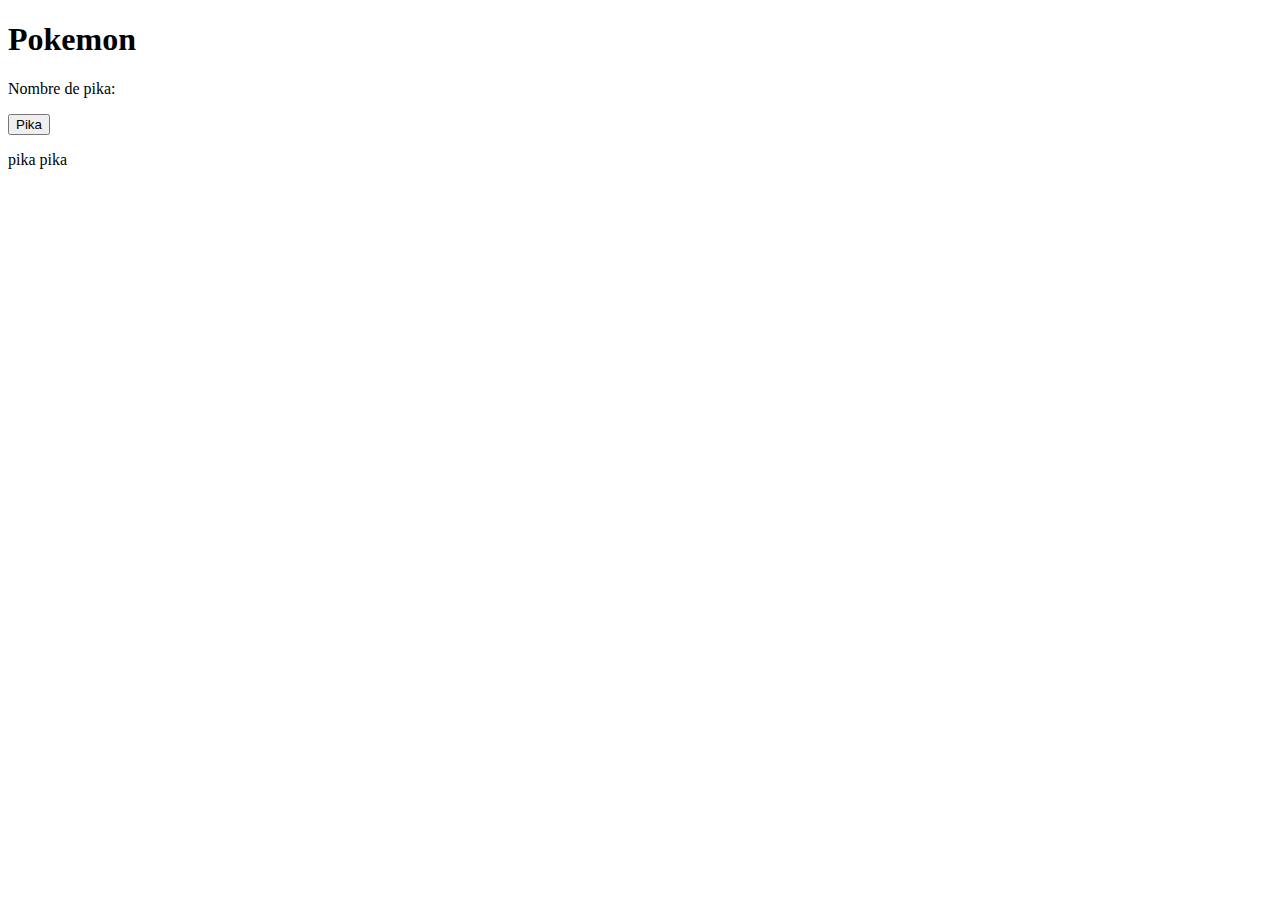
==== index.html @ 8cc9e289 "modification des emplacements des fichiers" ====
<!DOCTYPE html>
<html lang="en">

<head>
    <meta charset="UTF-8">
    <title>Pokemon</title>
</head>

<body>
    <h1>Pokemon</h1>
    <div>
        <p>Nombre de pika: <strong id="nbPika"></strong></p>
        <button id="pikaButton">Pika</button>
        <p id="pikapika">pika pika</p>
    </div>

    <script src="src/js/jquery-3.3.1.min.js"></script>
    <script src="src/js/index.js"></script>
</body>

</html>
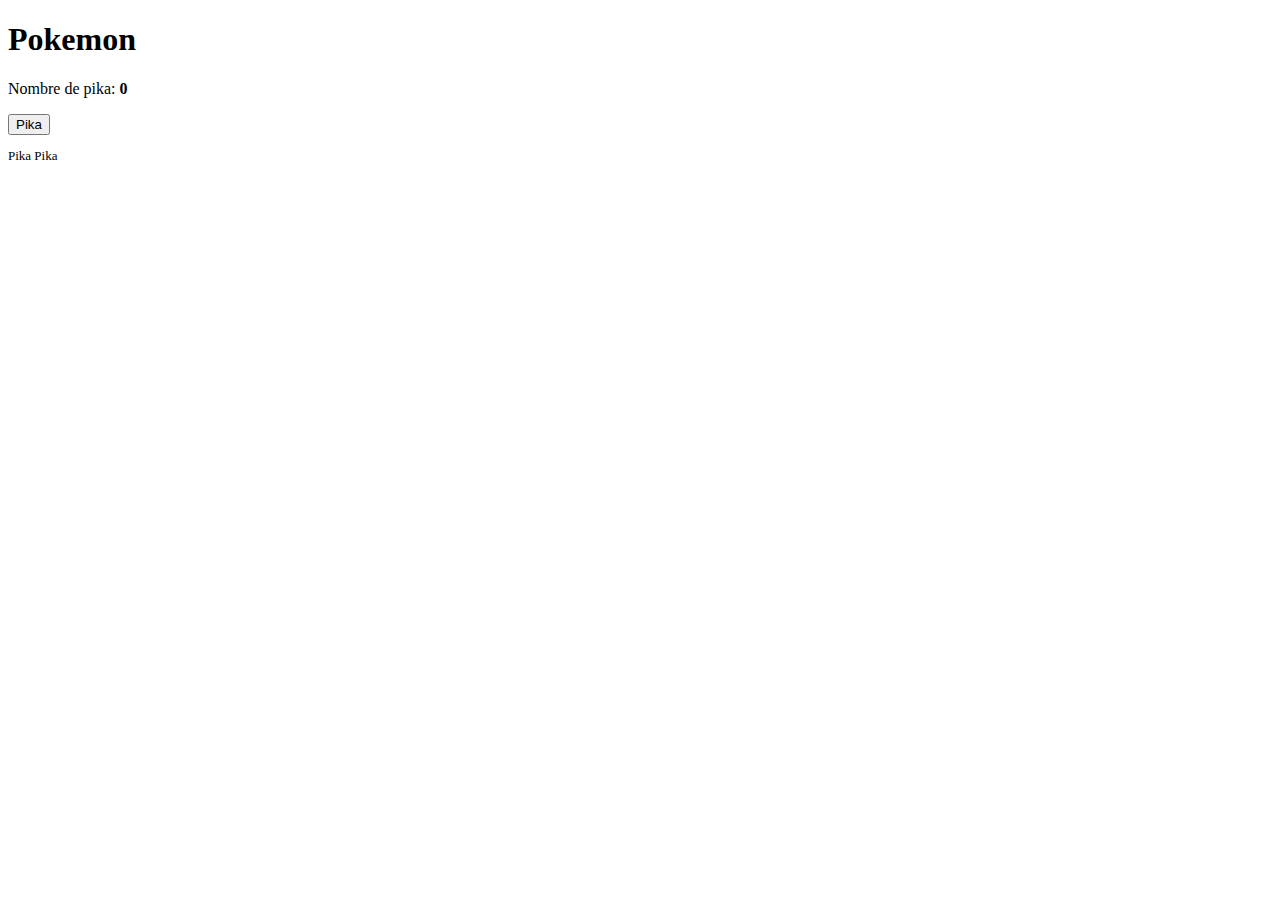
==== commit 311d1dd0: "la base" ====
--- a/index.html
+++ b/index.html
@@ -15,7 +15,9 @@
     </div>
 
     <script src="src/js/jquery-3.3.1.min.js"></script>
+    <script src="src/utils/jesuisutil.js"></script>
     <script src="src/js/index.js"></script>
+    
 </body>
 
 </html>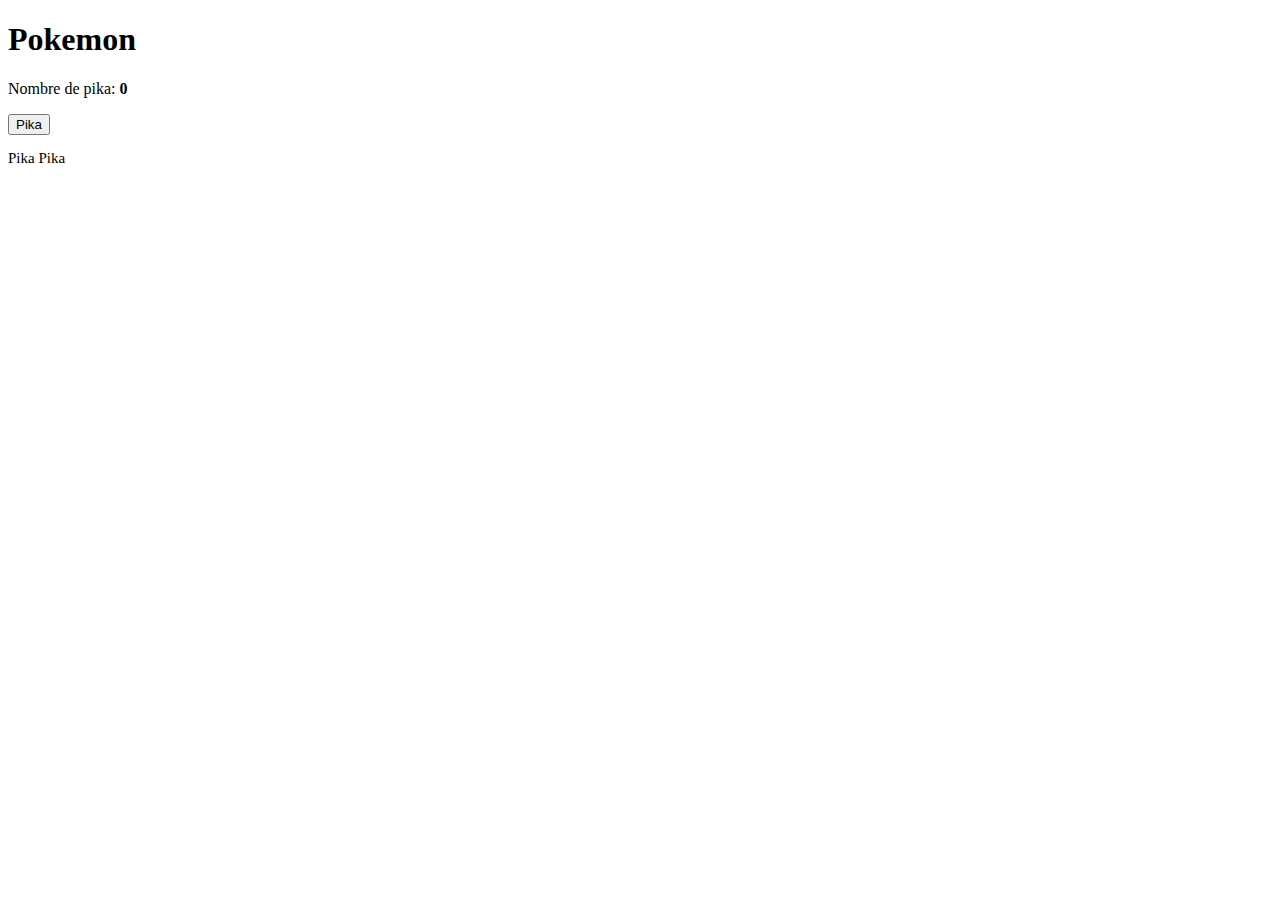
==== commit cec2c497: "clean clean puissance 2" ====
--- a/index.html
+++ b/index.html
@@ -15,9 +15,8 @@
     </div>
 
     <script src="src/js/jquery-3.3.1.min.js"></script>
-    <script src="src/utils/jesuisutil.js"></script>
+    <script src="src/js/utils/jesuisutil.js"></script>
     <script src="src/js/index.js"></script>
-    
 </body>
 
 </html>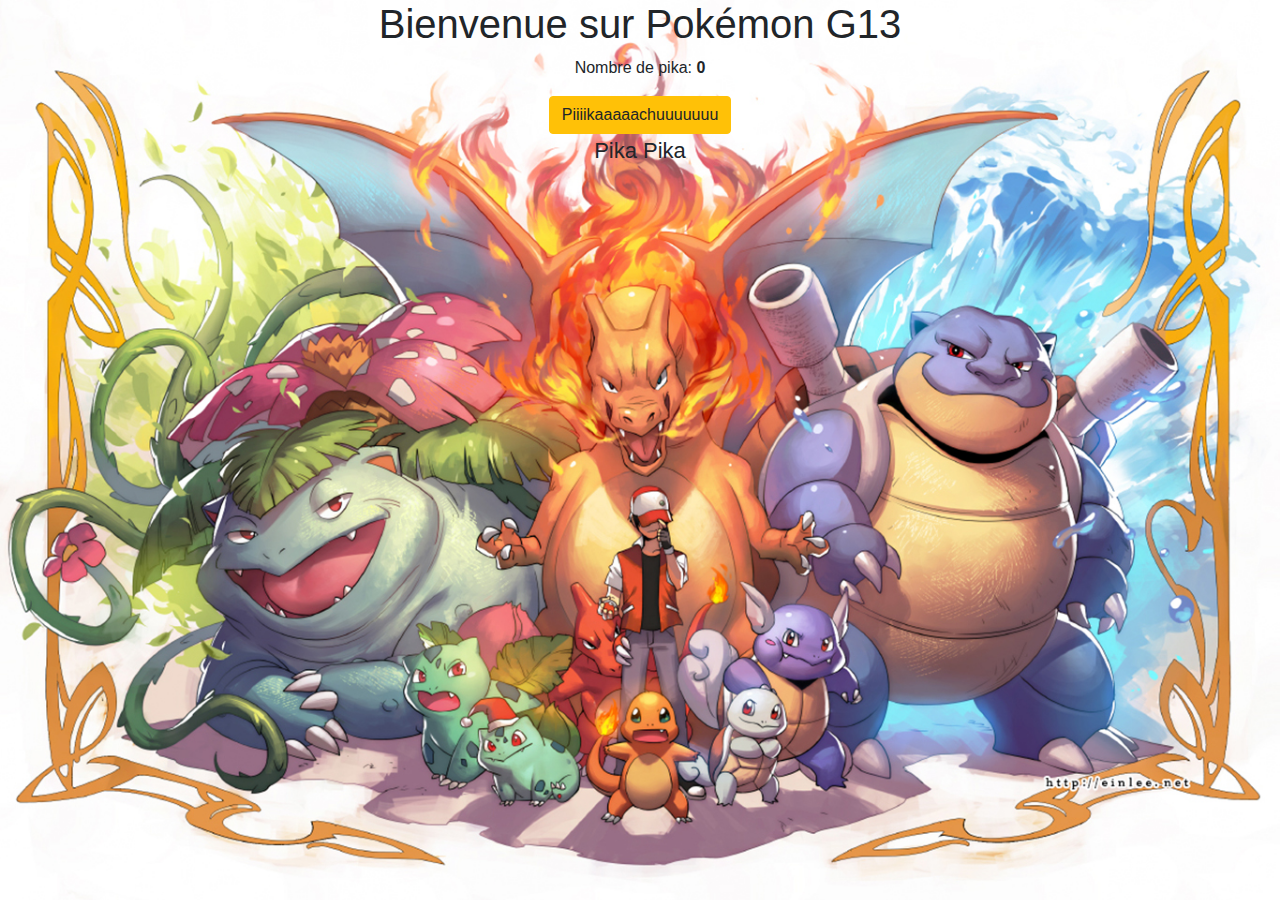
==== commit 1b50328f: "modification index.html" ====
--- a/index.html
+++ b/index.html
@@ -4,15 +4,21 @@
 <head>
     <meta charset="UTF-8">
     <title>Pokemon</title>
+    <link rel="stylesheet" href="https://stackpath.bootstrapcdn.com/bootstrap/4.3.1/css/bootstrap.min.css"
+        integrity="sha384-ggOyR0iXCbMQv3Xipma34MD+dH/1fQ784/j6cY/iJTQUOhcWr7x9JvoRxT2MZw1T" crossorigin="anonymous">
+        <link rel="stylesheet" href="src/css/sytle.css">
 </head>
 
-<body>
-    <h1>Pokemon</h1>
-    <div>
-        <p>Nombre de pika: <strong id="nbPika"></strong></p>
-        <button id="pikaButton">Pika</button>
-        <p id="pikapika">pika pika</p>
+<body id="mainPage">
+    <div class="container-fluid text-center">
+        <h1>Bienvenue sur Pokémon G13</h1>
+        <div class="col-lg">
+            <p>Nombre de pika: <strong id="nbPika"></strong></p>
+            <button id="pikaButton" type="button" class="btn btn-warning    ">Piiiikaaaaachuuuuuuu</button>
+            <p id="pikapika">pika pika</p>
+        </div>
     </div>
+
 
     <script src="src/js/jquery-3.3.1.min.js"></script>
     <script src="src/js/utils/jesuisutil.js"></script>
--- a/src/css/sytle.css
+++ b/src/css/sytle.css
@@ -0,0 +1,5 @@
+#mainPage {
+    background-image: url("../img/background1.jpg");
+    background-repeat: no-repeat;
+    background-size: cover;
+}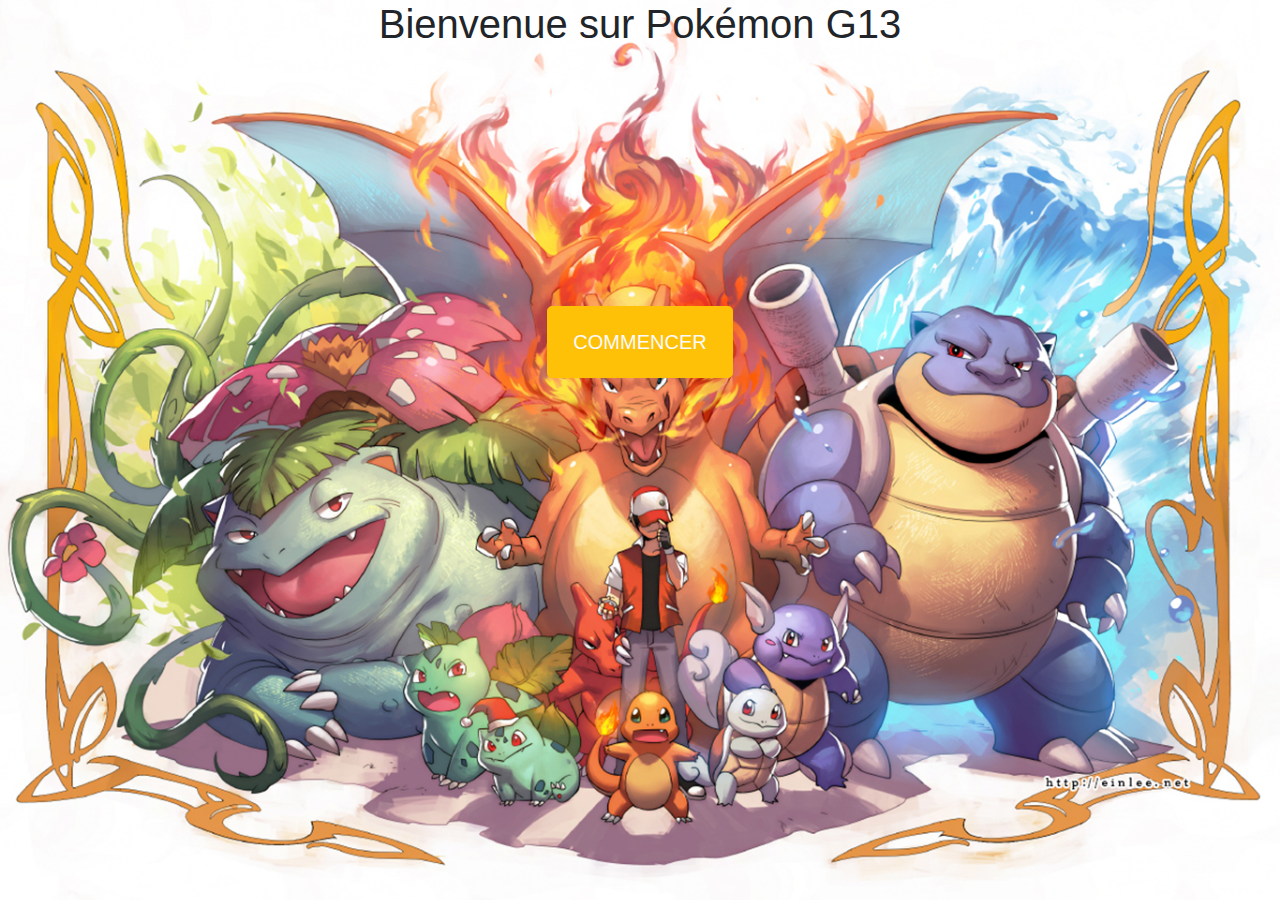
==== commit 691274ff: "modification index => launchPage" ====
--- a/index.html
+++ b/index.html
@@ -6,20 +6,20 @@
     <title>Pokemon</title>
     <link rel="stylesheet" href="https://stackpath.bootstrapcdn.com/bootstrap/4.3.1/css/bootstrap.min.css"
         integrity="sha384-ggOyR0iXCbMQv3Xipma34MD+dH/1fQ784/j6cY/iJTQUOhcWr7x9JvoRxT2MZw1T" crossorigin="anonymous">
-        <link rel="stylesheet" href="src/css/sytle.css">
+    <link rel="stylesheet" href="src/css/sytle.css">
 </head>
 
 <body id="mainPage">
     <div class="container-fluid text-center">
         <h1>Bienvenue sur Pokémon G13</h1>
-        <div class="col-lg">
+        <!-- <div class="col-lg">
             <p>Nombre de pika: <strong id="nbPika"></strong></p>
             <button id="pikaButton" type="button" class="btn btn-warning    ">Piiiikaaaaachuuuuuuu</button>
             <p id="pikapika">pika pika</p>
-        </div>
+        </div> -->
+
+        <button id="launchBtn" type="button" class="btn btn-primary btn-lg btn-warning text-light ">COMMENCER</button>
     </div>
-
-
     <script src="src/js/jquery-3.3.1.min.js"></script>
     <script src="src/js/utils/jesuisutil.js"></script>
     <script src="src/js/index.js"></script>
--- a/src/css/sytle.css
+++ b/src/css/sytle.css
@@ -2,4 +2,11 @@
     background-image: url("../img/background1.jpg");
     background-repeat: no-repeat;
     background-size: cover;
+}
+
+/* INDEX */
+
+#launchBtn {
+    margin-top: 20%;
+    padding: 20px 2% 
 }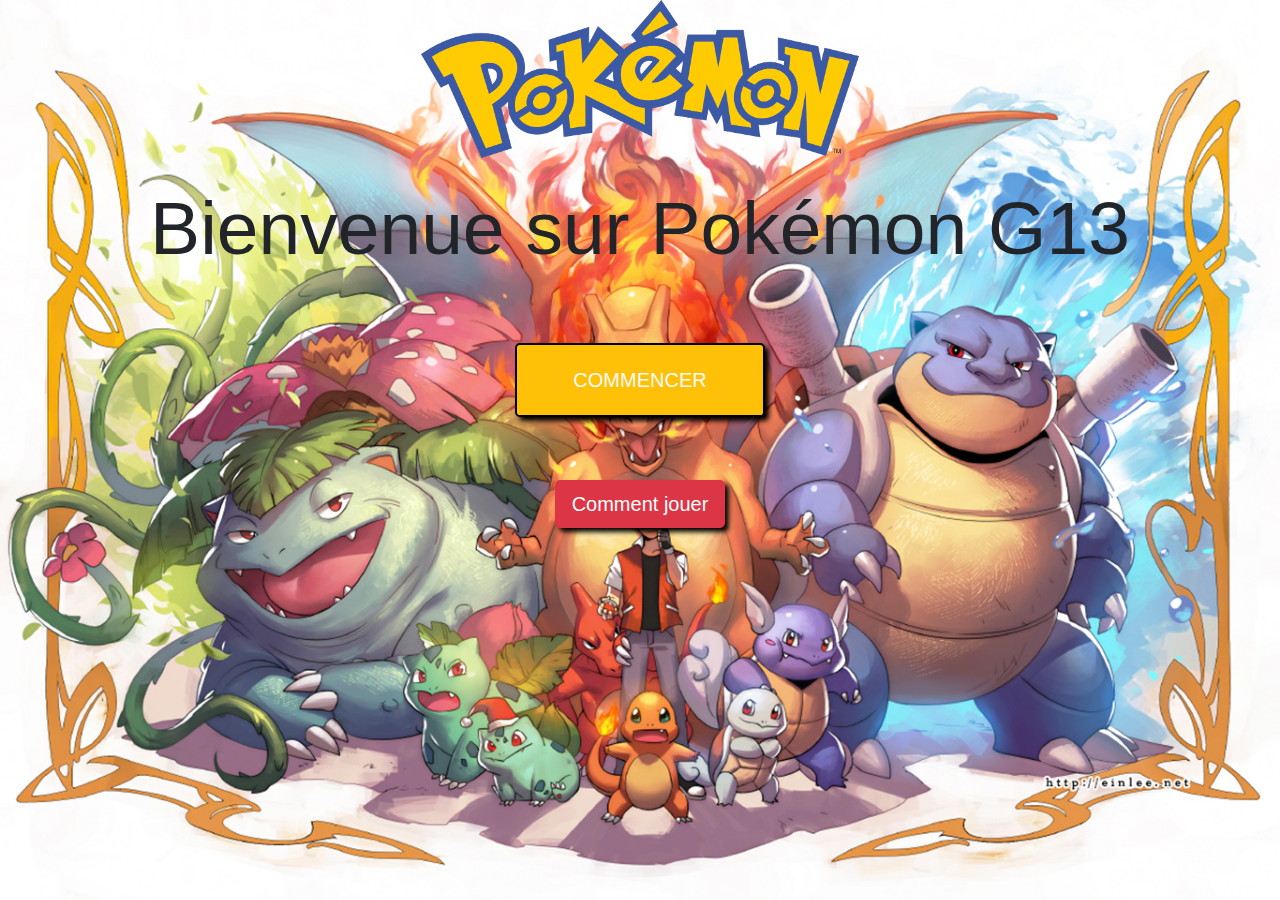
==== commit 9772d051: "last commit du vendredi, apres c'est apero" ====
--- a/index.html
+++ b/index.html
@@ -11,6 +11,7 @@
 
 <body id="mainPage">
     <div class="container-fluid text-center">
+        <img src="src/img/logo.png" alt="logo pokémon" class="img-fluid">
         <h1>Bienvenue sur Pokémon G13</h1>
         <!-- <div class="col-lg">
             <p>Nombre de pika: <strong id="nbPika"></strong></p>
@@ -19,6 +20,16 @@
         </div> -->
 
         <button id="launchBtn" type="button" class="btn btn-primary btn-lg btn-warning text-light ">COMMENCER</button>
+        <div class="infoIndex">
+            <button type="button" class="btn btn-primary btn-lg btn-danger" id="accordion">Comment jouer</button>
+            <div class="row justify-content-center">
+                <div class="contentAccordion">Lorem ipsum dolor sit amet, consectetur adipiscing elit.
+                    Nunc a gravida tortor. In sit amet mi eget nulla rhoncus fermentum nec placerat magna.
+                    Morbi suscipit commodo consequat. Quisque sed lacinia lectus. Nullam fringilla imperdiet risus eget
+                    aliquet. Sed sed felis quam. Aenean fermentum fringilla imperdiet. </div>
+            </div>
+        </div>
+    </div>
     </div>
     <script src="src/js/jquery-3.3.1.min.js"></script>
     <script src="src/js/utils/jesuisutil.js"></script>
--- a/src/css/sytle.css
+++ b/src/css/sytle.css
@@ -6,7 +6,39 @@
 
 /* INDEX */
 
+.infoIndex {
+    margin-top: 5%;
+}
+
+#accordion {
+    box-shadow: 4px 4px 5px 0px #000000;
+}
+
+.contentAccordion {
+    text-align: center;
+    margin-top: 1%;
+    width: 40%;
+    float:none;
+    background-color: red;
+    border: 2px solid black;
+    border-radius: 2px;
+    box-shadow: 4px 4px 5px 0px #000000;
+    color: white;
+}
+
+#mainPage > div > h1 {
+    margin-top: 2%;
+    font-size: 75px;
+}
+
+#mainPage > div > img {
+    width: 35%;
+}
+
 #launchBtn {
-    margin-top: 20%;
+    border: 2px solid black;
+    box-shadow: 4px 4px 5px 0px #000000;
+    margin-top: 5%;
+    width: 20%;
     padding: 20px 2% 
 }